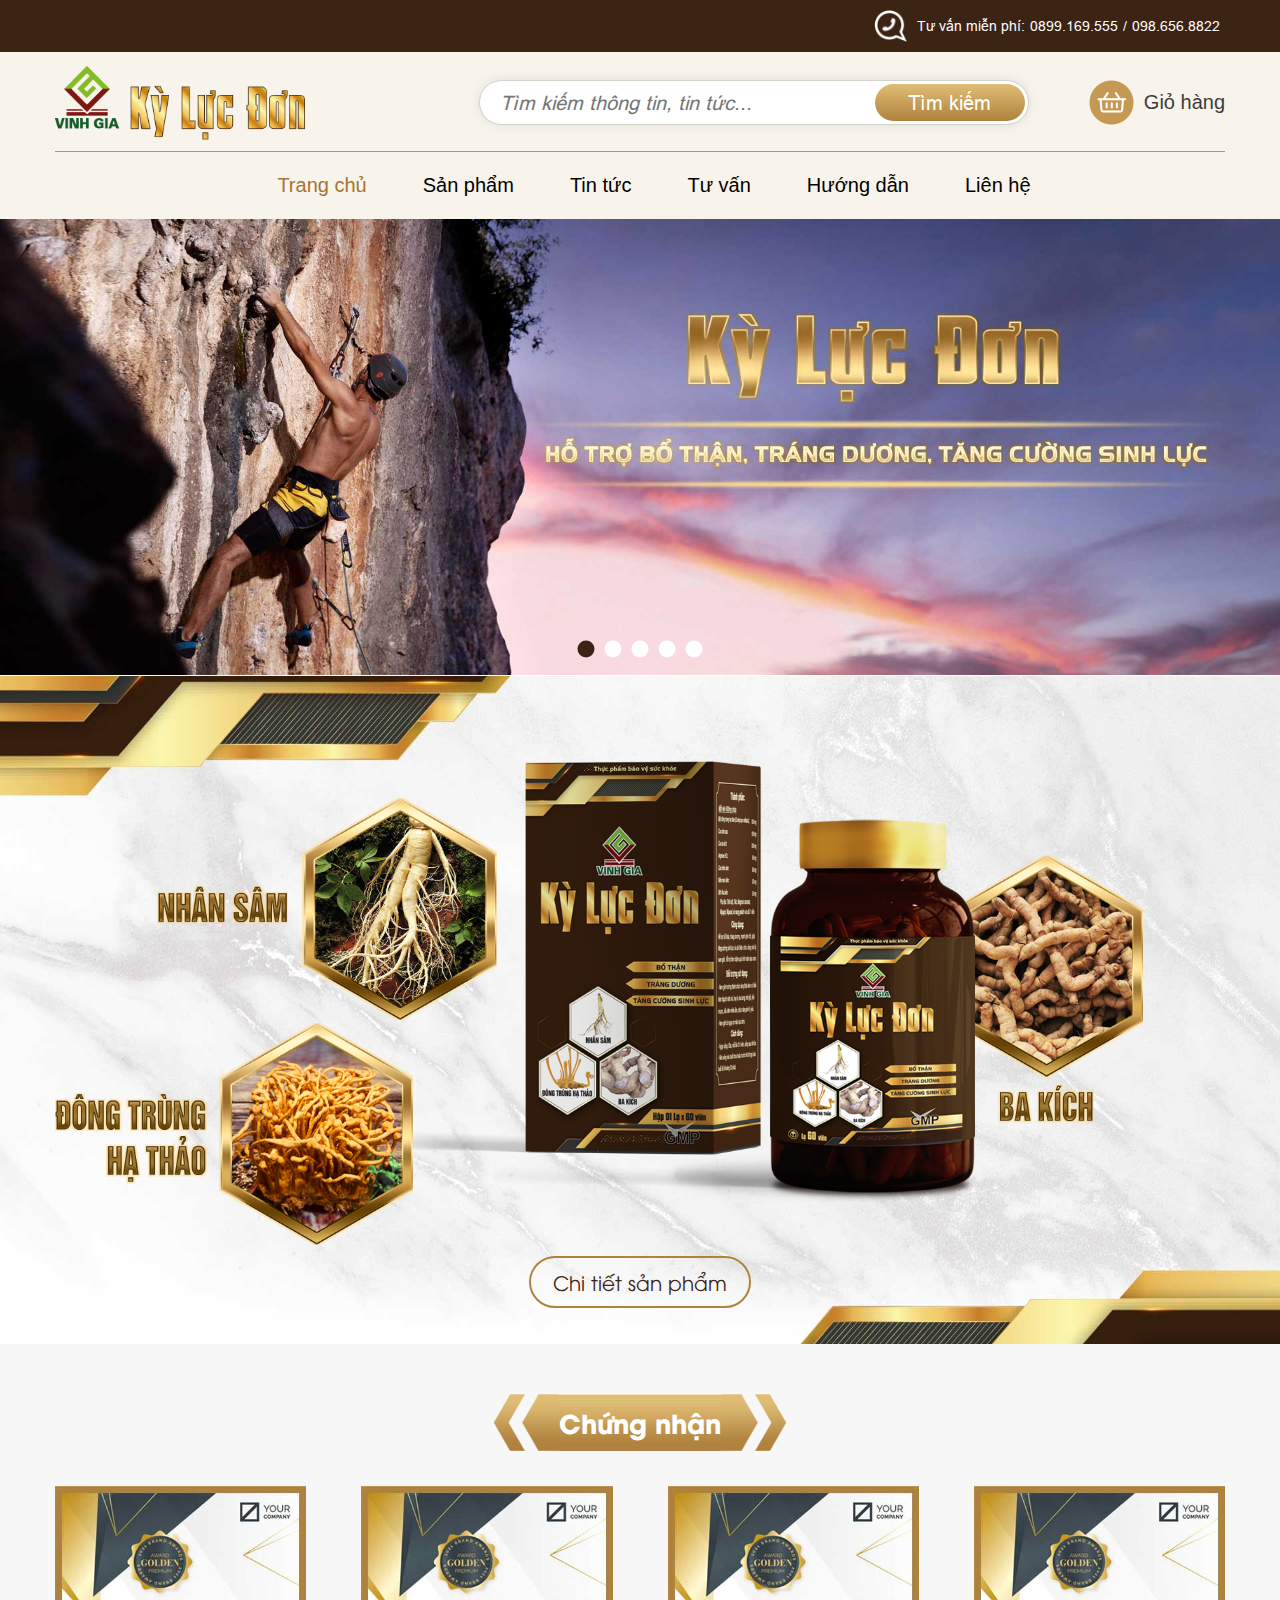
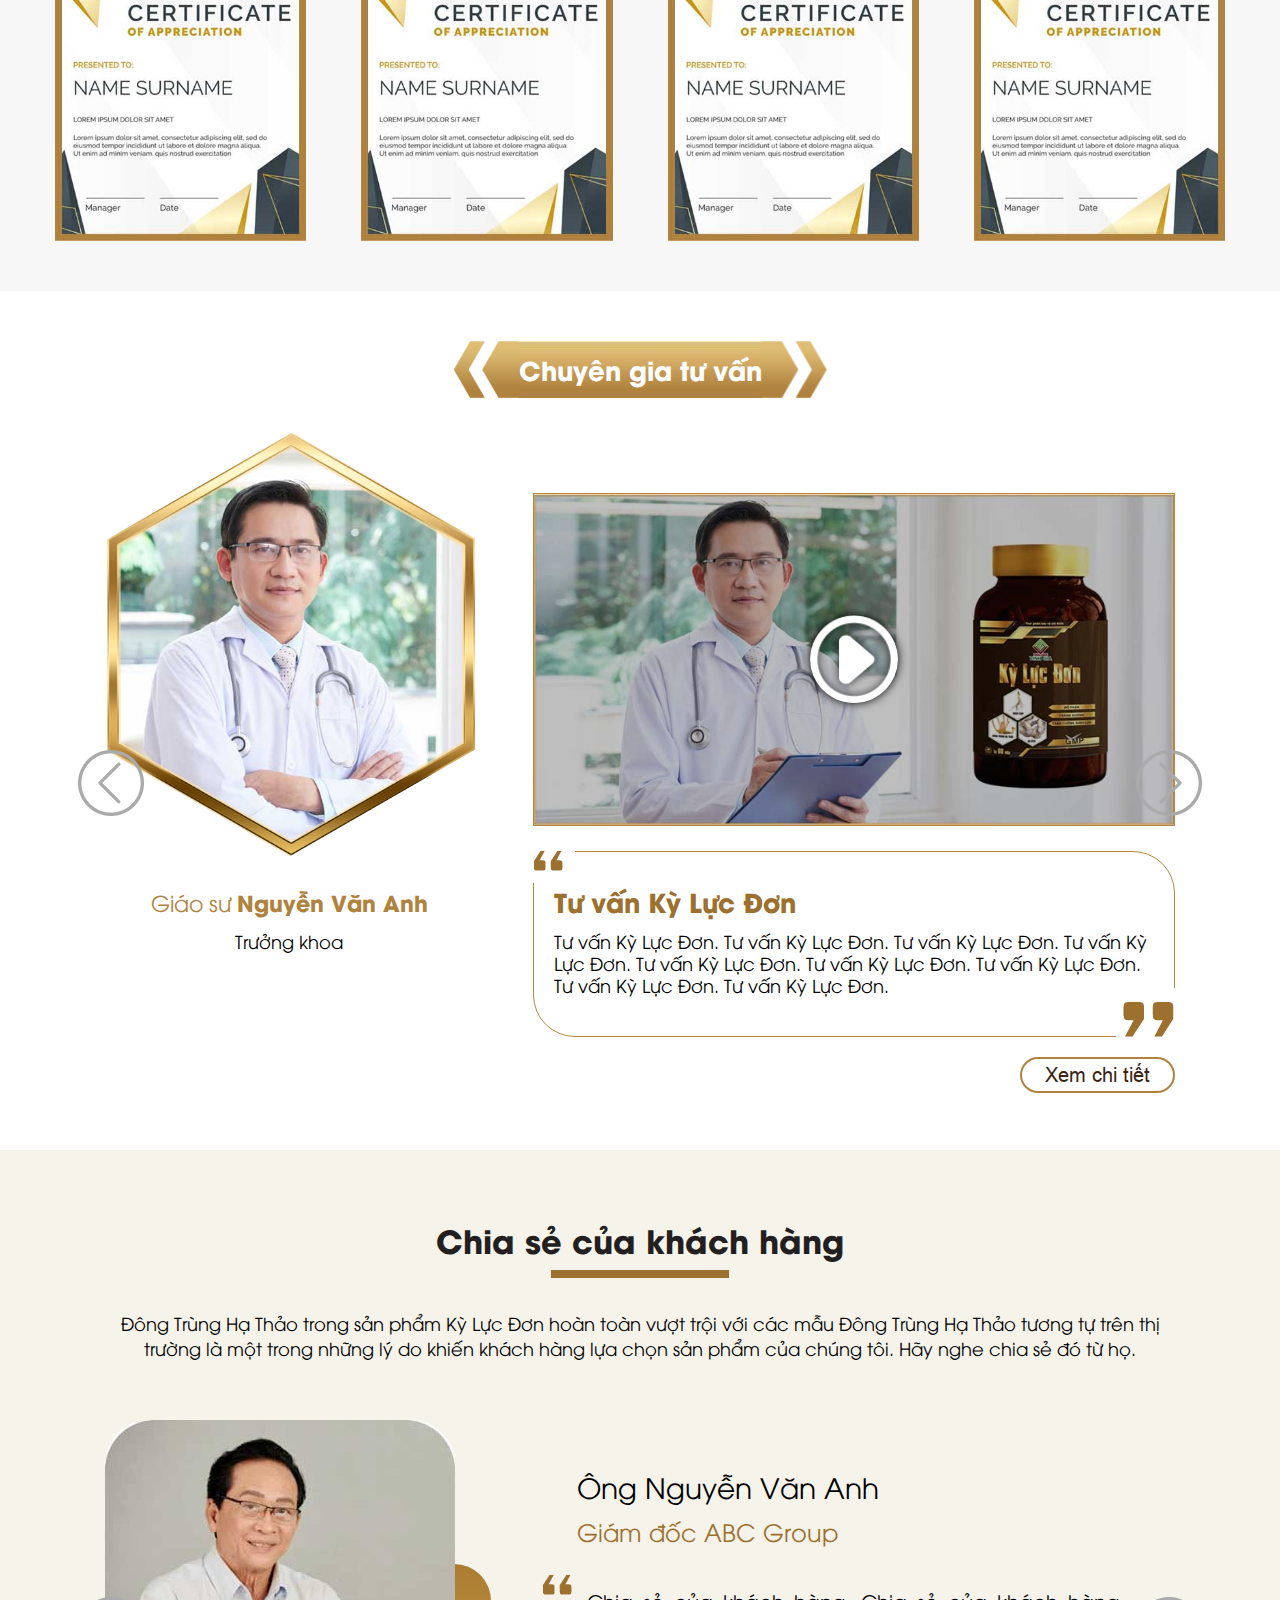
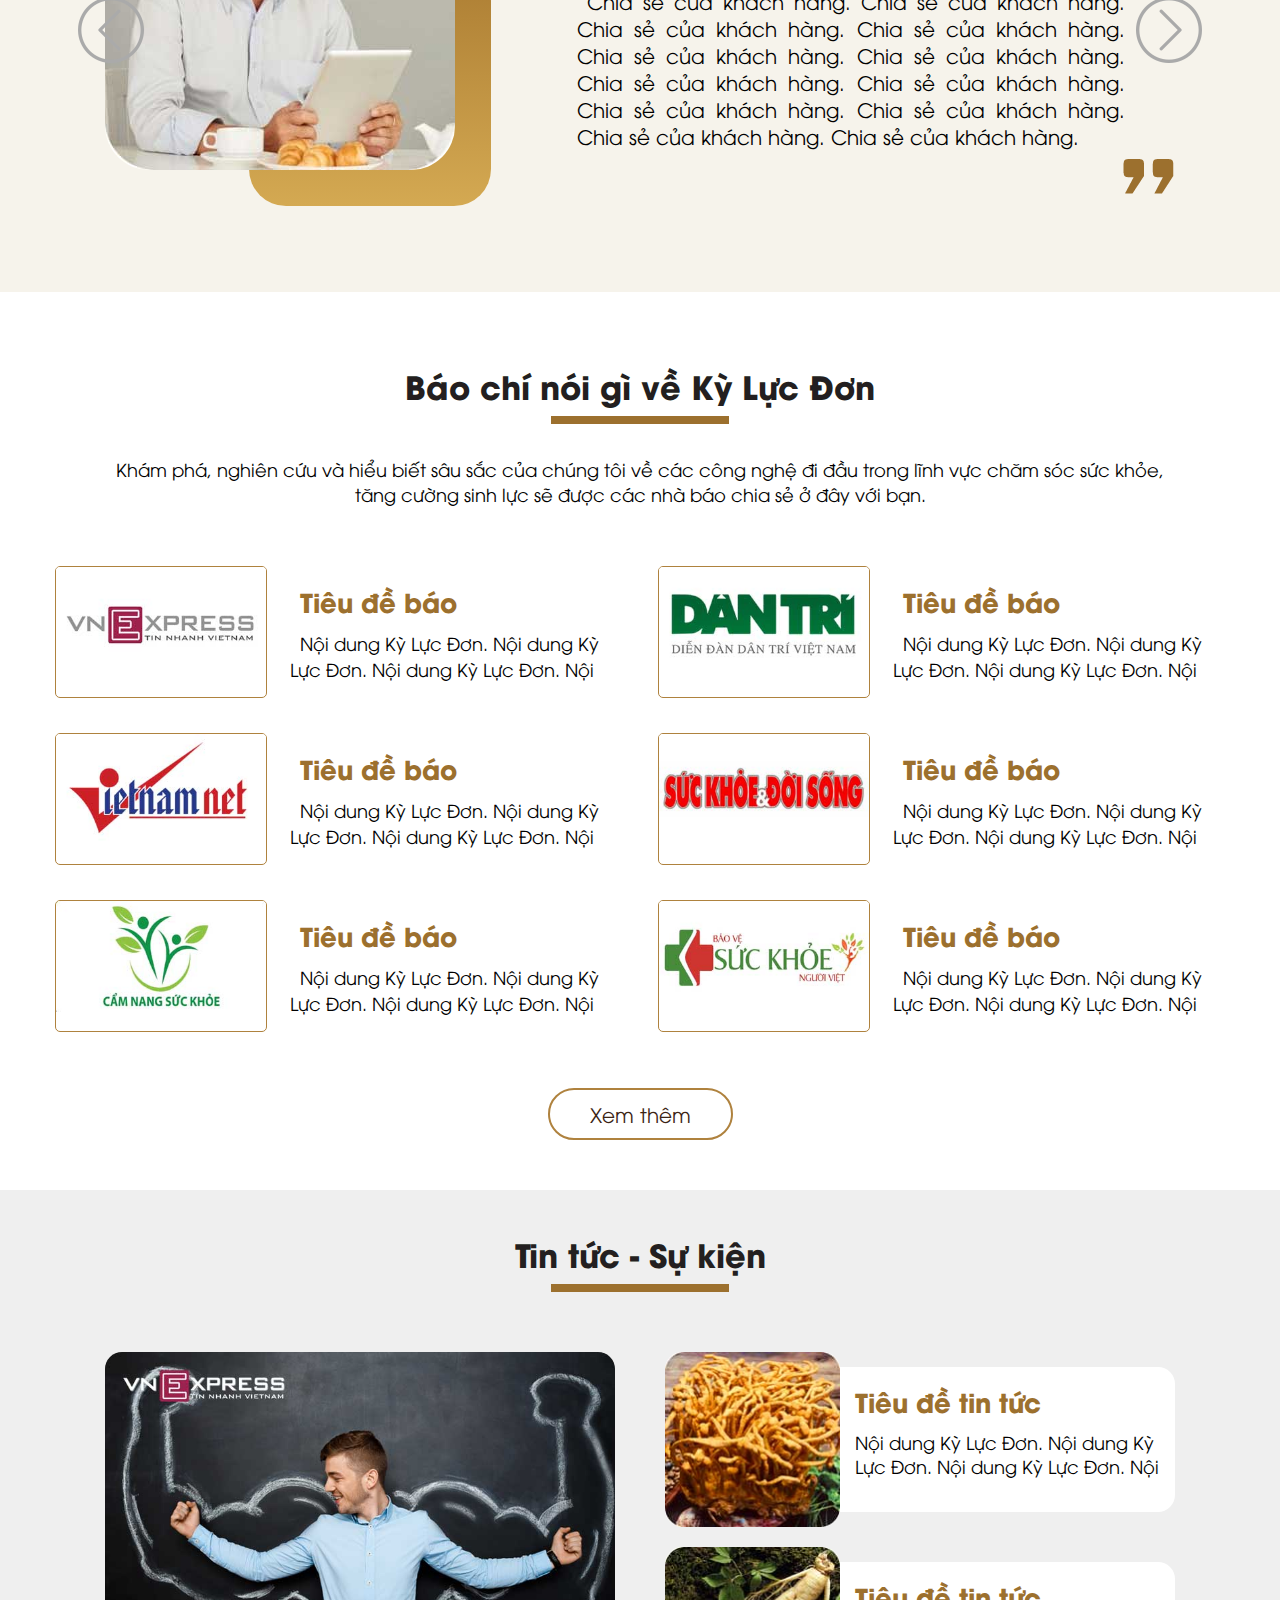
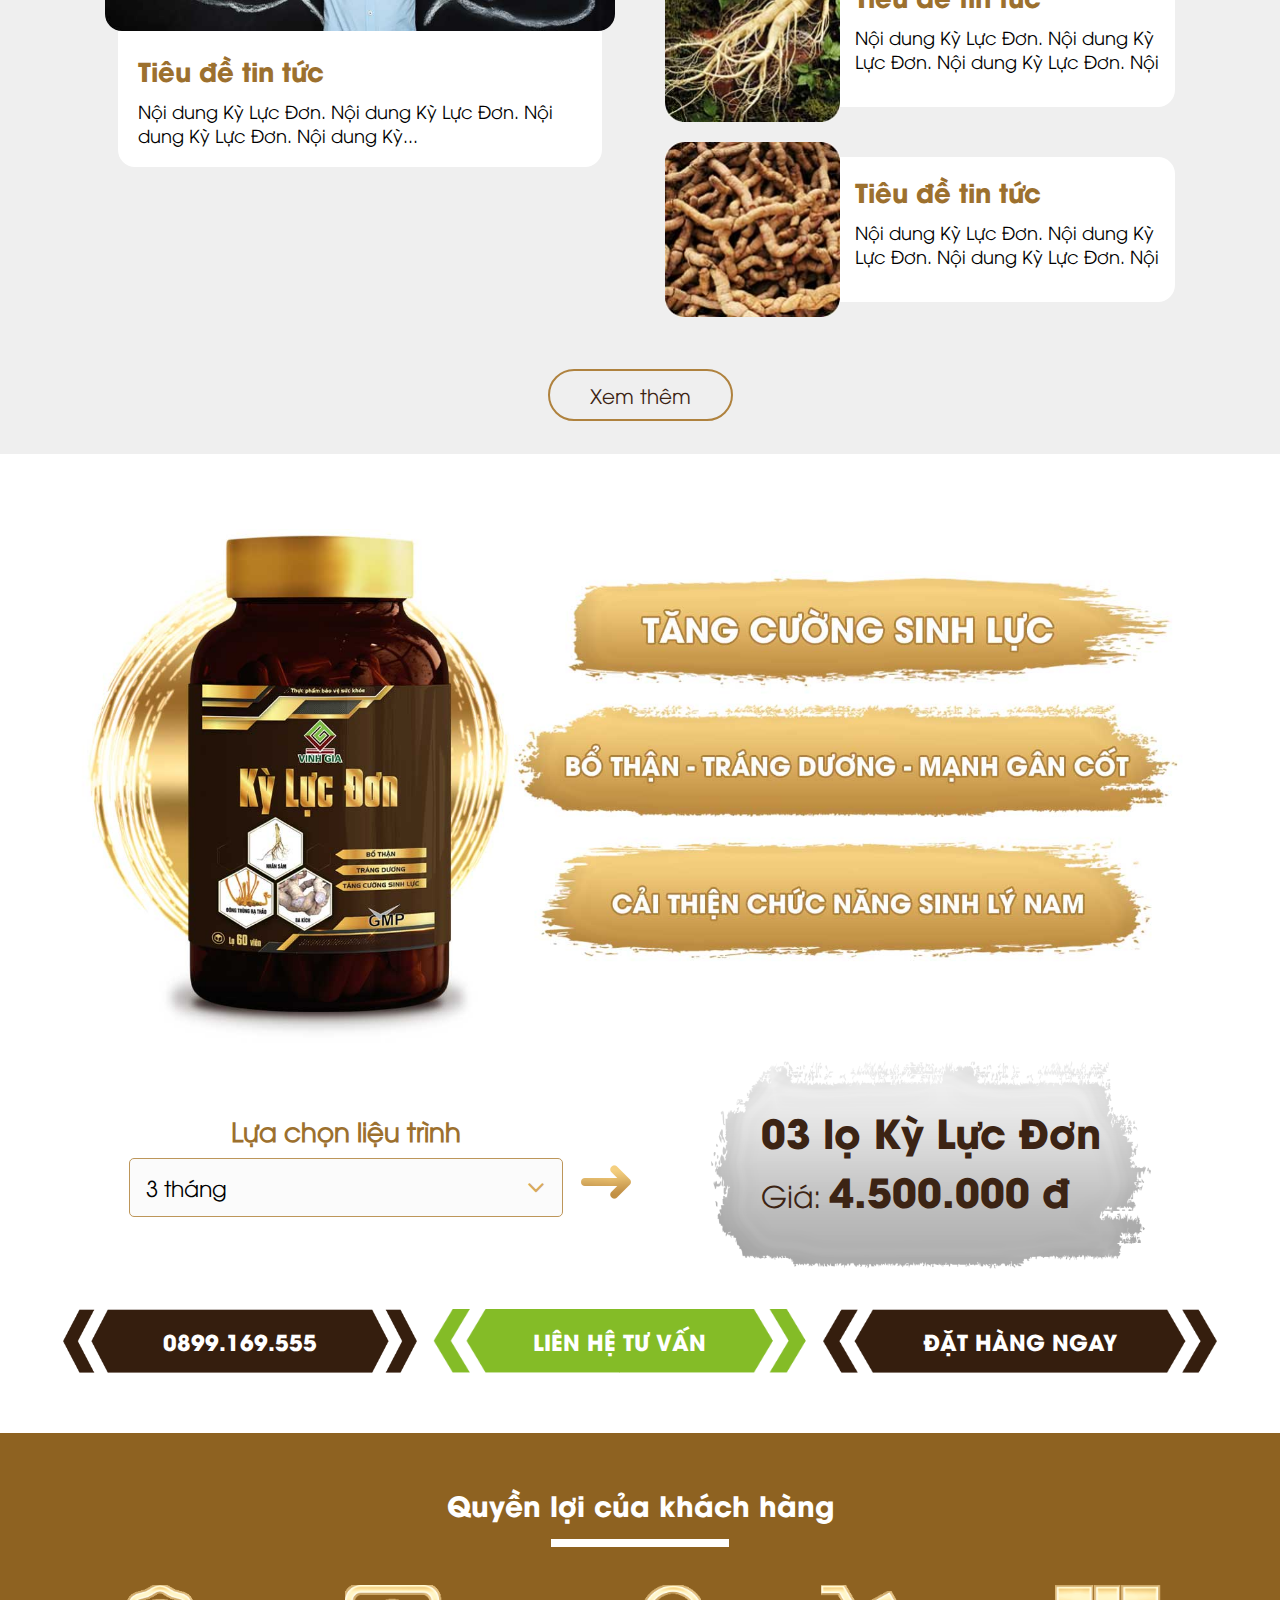
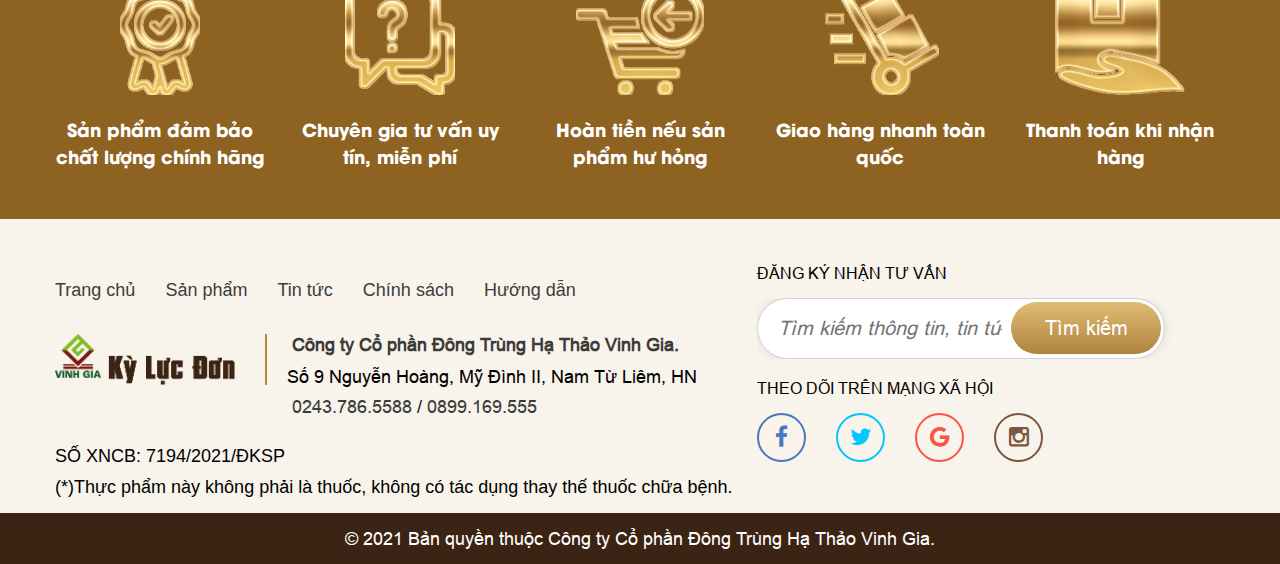
==== index.html @ 0bede0f7 "first" ====
<html lang="en">

    <head>
    
        <meta name="viewport" content="width=device-width, initial-scale=1">
        <title>Trang chủ</title>
        <meta name="description" content="Trang chủ">
        <meta name="keywords" content="Trang chủ">
        <meta property="og:title" content="Trang chủ"
            title="Trang chủ">
        <meta property="og:description" content="Trang chủ">
        <meta property="og:site_name" content="Trang chủ"
            title="Trang chủ">
        <meta property="og:url" content="">
        <meta property="fb:app_id" content="0">
        <meta property="og:type" content="article">
        <meta property="og:image" content="ogimage.jpg">
        <meta property="og:image:type" content="image/png">
        <meta property="og:image:width" content="200">
        <meta property="og:image:height" content="200">
        <link rel="shortcut icon" type="image/png" href="">
        <link rel="canonical" href="">
        <link rel="stylesheet" href="css/font-awesome.min.css">
        <link rel="stylesheet" href="css/lightslider.css">
        <link rel="stylesheet" href="css/style.css">
        <link rel="stylesheet" href="css/responsive.css">
    
    </head>
    <body class="bodad">
        <header >
            <div class="top-header">
                <div class="container">
                    <p><img src="img/icon-phone.png" alt="">  Tư vấn miễn phí: <a href="" title="">0899.169.555</a> / <a href="" title="">098.656.8822</a></p>
                </div>
            </div>
            <div class="mn-top">
                <div class="container">
                    <div class="mn-top-ct">
                        <a href="" class="logo" title="Trang chủ">
                            <img src="img/logo.png" alt="Trang chủ">
                        </a>
                        <div class="search-header ">
                            <div class="search">
                                <form action="/search" method="get">
                                    <input type="text" name="q" class="valid" required="" placeholder="Tìm kiếm thông tin, tin tức...">
                                    <button class="flex-center" type="submit">Tìm kiếm</button>
                                </form>
                            </div>
                            <div class="cart">
                                <a href="gio-hang.html" title=""><img src="img/icon-cart.png" alt=""><span> Giỏ hàng</span></a>
                            </div>
                        </div>
                        
                    </div>
                    <div class="bottom-menu">
                        <ul class="list-mn">
                            <li class="sm-li active"><a href="index.html" title="Home">Trang chủ</a></li>
                            <li class="sm-li">
                                <a href="san-pham-ct.html" title="Introduce">Sản phẩm</a>
                                <i class="fa fa-angle-down plus"></i>
                                <ul class="sub-mn">
                                    <li class="sub-li">
                                        <a href="tin-tuc.html" title="Company introduction">Tin tức</a>
                                    </li>
                                    <li class="sub-li">
                                        <a href="tu-van.html" title="Tư vấn">Tư vấn</a>
                                    </li>
                                    <li class="sub-li">
                                        <a href="" title="Hướng dẫn">Hướng dẫn</a>
                                    </li>
                                </ul>
                            </li>
                            <li class="sm-li"><a href="tin-tuc.html" title="Home">Tin tức</a></li>
                            <li class="sm-li"><a href="tu-van.html" title="Home">Tư vấn</a></li>
                            <li class="sm-li"><a href="" title="Home">Hướng dẫn</a></li>
                            <li class="sm-li"><a href="lien-he.html" title="Home">Liên hệ</a></li>
                        </ul>
                        <div class="click-mb">
                            <div class="touch-on">
                                <img src="img/ix-mwnu.png" alt="">
                            </div>
                            <div class="bg-black-x"></div>
                        </div>
                    </div>
                </div>
            </div>
        </header>
        <div class="wraper-index">
            <div class="banner">
                <div class="slider">
                    <div class="it-bn"><img src="img/banner.jpg" alt="Banner" /><img class="mobile" src="img/img-banner-mobile_01.jpg" alt="Banner" /></div>
                    <div class="it-bn"><img src="img/banner.jpg" alt="Banner" /><img class="mobile" src="img/img-banner-mobile_01.jpg" alt="Banner" /></div>
                    <div class="it-bn"><img src="img/banner.jpg" alt="Banner" /><img class="mobile" src="img/img-banner-mobile_01.jpg" alt="Banner" /></div>
                    <div class="it-bn"><img src="img/banner.jpg" alt="Banner" /><img class="mobile" src="img/img-banner-mobile_01.jpg" alt="Banner" /></div>
                    <div class="it-bn"><img src="img/banner.jpg" alt="Banner" /><img class="mobile" src="img/img-banner-mobile_01.jpg" alt="Banner" /></div>
                </div>
            </div>
            <div class="introduce">
                <div class="container">
                    <div class="box-img">
                        <div class="img-1"><a href="" title=""><img src="img/img-nhansam.png" alt=""></a></div>
                        <div class="img-1"><a href="" title=""><img src="img/img-dongtrung1.png" alt=""></a></div>
                        <div class="img-1"><a href="" title=""><img src="img/img-bakich.png" alt=""></a></div>
                        <div class="img-1 img-3d"><img src="img/img-3d.png" alt=""></div>
                    </div>
                    <div class="box-img__mobile">
                        <div class="img-1 img-3d"><img src="img/img-3d-mobile_02.png" alt=""></div>
                        <div class="img-1"><a href="" title=""><img src="img/img-nhansam-mobile.png" alt=""></a></div>
                        <div class="img-1"><a href="" title=""><img src="img/img-dongtrung-mobile.png" alt=""></a></div>
                        <div class="img-1"><a href="" title=""><img src="img/img-bakich-mobile.png" alt=""></a></div>
                    </div>
                    <div class="btn-viewdetail">
                        <a href="" title="Chi tiết sản phẩm">Chi tiết sản phẩm</a>
                    </div>
                </div>
            </div>
            <div class="certification">
                <div class="container">
                    <div class="box-slider">
                        <div class="title-h2"><h2><a href="" title="">Chứng nhận</a></h2></div>
                        <div class="slider-certification">
                            <div class="slider">
                                <div class="item"><img src="img/img-certification.jpg" alt="1"></div>
                                <div class="item"><img src="img/img-certification.jpg" alt="2"></div>
                                <div class="item"><img src="img/img-certification.jpg" alt="3"></div>
                                <div class="item"><img src="img/img-certification.jpg" alt="4"></div>
                            </div>
                            <div class="popup-certification">
                                <div class="img"><div class="close"><i class="fa fa-close"></i></div><img src="" alt=""></div>
                            </div>
                        </div>
                    </div>
                </div>
            </div>
            <div class="experts ">
                <div class="container">
                    <div class="controls-wrapper">
                        <div class="title-h2"><h2><a href="" title="">Chuyên gia tư vấn</a></h2></div>
                        <div class="slider-experts controls-slider">
                            <div class="slider">
                                <div class="item">
                                    <div class="info-experts">
                                        <div class="img hex">
                                            <a href="#item2">
                                                <div class="hexagon">
                                                  <img src="img/img-chuyengia1.jpg" alt="">
                                                  <div class="overlay"></div>
                                                </div>
                                              </a>
                                        </div>
                                        <div class="text">
                                            <a href="" title="">Giáo sư <span>Nguyễn Văn Anh</span></a>
                                            <small>Trưởng khoa</small>
                                        </div>
                                    </div>
                                    <div class="box-video">
                                        <div class="video-wraper">
                                            <div class="img">
                                                <img src="img/bg-video.jpg" alt="">
                                                <div class="play-video">
                                                    <img src="img/icon-play.png" alt="">
                                                </div>
                                            </div>
                                            <div class="iframe-video">x8R2SJZd_60</div>
                                            <div class="comment cmt-icon">
                                               <h3>Tư vấn Kỳ Lực Đơn</h3> 
                                               <p>Tư vấn Kỳ Lực Đơn. Tư vấn Kỳ Lực Đơn. Tư vấn Kỳ Lực Đơn. Tư vấn Kỳ Lực Đơn. Tư vấn Kỳ Lực Đơn. Tư vấn Kỳ Lực Đơn. Tư vấn Kỳ Lực Đơn. Tư vấn Kỳ Lực Đơn. Tư vấn Kỳ Lực Đơn.</p>
                                            </div>
                                        </div>
                                        <div class="btn-viewdetail btn-viewdetail__2">
                                            <a href="" title="Xem chi tiết">Xem chi tiết</a>
                                        </div>
                                    </div>
                                </div>
                                <div class="item">
                                    <div class="info-experts">
                                        <div class="img hex">
                                            <a href="#item2">
                                                <div class="hexagon">
                                                  <img src="img/img-chuyengia1.jpg" alt="">
                                                  <div class="overlay"></div>
                                                </div>
                                              </a>
                                        </div>
                                        <div class="text">
                                            <a href="" title="">Giáo sư <span>Nguyễn Văn Anh</span></a>
                                            <small>Trưởng khoa</small>
                                        </div>
                                    </div>
                                    <div class="box-video">
                                        <div class="video-wraper">
                                            <div class="img">
                                                <img src="img/bg-video.jpg" alt="">
                                                <div class="play-video">
                                                    <img src="img/icon-play.png" alt="">
                                                </div>
                                            </div>
                                            <div class="iframe-video">x8R2SJZd_60</div>
                                            <div class="comment cmt-icon">
                                               <h3>Tư vấn Kỳ Lực Đơn</h3> 
                                               <p>Tư vấn Kỳ Lực Đơn. Tư vấn Kỳ Lực Đơn. Tư vấn Kỳ Lực Đơn. Tư vấn Kỳ Lực Đơn. Tư vấn Kỳ Lực Đơn. Tư vấn Kỳ Lực Đơn. Tư vấn Kỳ Lực Đơn. Tư vấn Kỳ Lực Đơn. Tư vấn Kỳ Lực Đơn.</p>
                                            </div>
                                        </div>
                                        <div class="btn-viewdetail btn-viewdetail__2">
                                            <a href="" title="Xem chi tiết">Xem chi tiết</a>
                                        </div>
                                    </div>
                                </div>
                            </div>
                            <div class="popup-video" >
                                <div class="video" >
                                    <div class="iframe"></div>
                                    <div class="button close" id="pause-button"><i class="fa fa-close"></i></div>
                                </div>
                            </div>
                        </div>
                    </div>
                </div>
            </div>
            <div class="customer-share ">
                <div class="container">
                    <div class="controls-wrapper">
                        <div class="title3-h2">
                            <h2><a href="" title="">Chia sẻ của khách hàng</a></h2>
                            <p>Đông Trùng Hạ Thảo trong sản phẩm Kỳ Lực Đơn hoàn toàn vượt trội với các mẫu Đông Trùng Hạ Thảo tương tự trên thị trường là một trong những lý do khiến khách hàng lựa chọn sản phẩm của chúng tôi. Hãy nghe chia sẻ đó từ họ.</p>
                        </div>
                        <div class="slider-customers controls-slider">
                            <div class="slider">
                                <div class="item">
                                    <div class="img"><a href="" title=""><img src="img/img-kh-1.jpg" alt=""></a></div>
                                    <div class="desc">
                                        <h3>Ông Nguyễn Văn Anh</h3>
                                        <span>Giám đốc ABC Group</span>
                                        <div class="box-comment cmt-icon">
                                            <p>Chia sẻ của khách hàng. Chia sẻ của khách hàng. Chia sẻ của khách hàng. Chia sẻ của khách hàng. Chia sẻ của khách hàng. Chia sẻ của khách hàng. Chia sẻ của khách hàng. Chia sẻ của khách hàng. Chia sẻ của khách hàng. Chia sẻ của khách hàng. Chia sẻ của khách hàng. Chia sẻ của khách hàng.</p>
                                        </div>
                                    </div>
                                </div>
                                <div class="item">
                                    <div class="img"><a href="" title=""><img src="img/img-kh-1.jpg" alt=""></a></div>
                                    <div class="desc">
                                        <h3>Ông Nguyễn Văn Anh</h3>
                                        <span>Giám đốc ABC Group</span>
                                        <div class="box-comment cmt-icon">
                                            <p>Chia sẻ của khách hàng. Chia sẻ của khách hàng. Chia sẻ của khách hàng. Chia sẻ của khách hàng. Chia sẻ của khách hàng. Chia sẻ của khách hàng. Chia sẻ của khách hàng. Chia sẻ của khách hàng. Chia sẻ của khách hàng. Chia sẻ của khách hàng. Chia sẻ của khách hàng. Chia sẻ của khách hàng.</p>
                                        </div>
                                    </div>
                                </div>
                            </div>
                        </div>
                    </div>
                </div>
            </div>
            <div class="newspapers">
                <div class="container">
                    <div class="title3-h2 controls-wrapper">
                        <h2><a href="" title="">Báo chí nói gì về Kỳ Lực Đơn</a></h2>
                        <p>Khám phá, nghiên cứu và hiểu biết sâu sắc của chúng tôi về các công nghệ đi đầu trong lĩnh vực chăm sóc sức khỏe, tăng cường sinh lực sẽ được các nhà báo chia sẻ ở đây với bạn.</p>
                    </div>
                    <div class="list-newspapers">
                        <div class="item">
                            <div class="img"><a href="" title=""><img src="img/img-tt1.jpg" alt=""></a></div>
                            <div class="text"><h3><a href="" title="">Tiêu đề báo</a></h3><p>Nội dung Kỳ Lực Đơn. Nội dung Kỳ Lực Đơn. Nội dung Kỳ Lực Đơn. Nội dung Kỳ...</p></div>
                        </div>
                        <div class="item">
                            <div class="img"><a href="" title=""><img src="img/img-tt2.jpg" alt=""></a></div>
                            <div class="text"><h3><a href="" title="">Tiêu đề báo</a></h3><p>Nội dung Kỳ Lực Đơn. Nội dung Kỳ Lực Đơn. Nội dung Kỳ Lực Đơn. Nội dung Kỳ...</p></div>
                        </div>
                        <div class="item">
                            <div class="img"><a href="" title=""><img src="img/img-tt3.jpg" alt=""></a></div>
                            <div class="text"><h3><a href="" title="">Tiêu đề báo</a></h3><p>Nội dung Kỳ Lực Đơn. Nội dung Kỳ Lực Đơn. Nội dung Kỳ Lực Đơn. Nội dung Kỳ...</p></div>
                        </div>
                        <div class="item">
                            <div class="img"><a href="" title=""><img src="img/img-tt4.jpg" alt=""></a></div>
                            <div class="text"><h3><a href="" title="">Tiêu đề báo</a></h3><p>Nội dung Kỳ Lực Đơn. Nội dung Kỳ Lực Đơn. Nội dung Kỳ Lực Đơn. Nội dung Kỳ...</p></div>
                        </div>
                        <div class="item">
                            <div class="img"><a href="" title=""><img src="img/img-tt5.jpg" alt=""></a></div>
                            <div class="text"><h3><a href="" title="">Tiêu đề báo</a></h3><p>Nội dung Kỳ Lực Đơn. Nội dung Kỳ Lực Đơn. Nội dung Kỳ Lực Đơn. Nội dung Kỳ...</p></div>
                        </div>
                        <div class="item">
                            <div class="img"><a href="" title=""><img src="img/img-tt6.jpg" alt=""></a></div>
                            <div class="text"><h3><a href="" title="">Tiêu đề báo</a></h3><p>Nội dung Kỳ Lực Đơn. Nội dung Kỳ Lực Đơn. Nội dung Kỳ Lực Đơn. Nội dung Kỳ...</p></div>
                        </div>
                    </div>
                    <div class="btn-viewdetail mar-auto">
                        <a href="" title="Xem thêm">Xem thêm</a>
                    </div>
                </div>
            </div>
            <div class="news-index">
                <div class="container">
                    <div class="title3-h2">
                        <h2><a href="" title="">Tin tức - Sự kiện</a></h2>
                    </div>
                    <div class="news-index__list controls-wrapper">
                        <div class="item">
                            <div class="img"><a href="" title=""><img src="img/img-tt-1.jpg" alt=""></a></div>
                            <div class="text"><h3><a href="" title="">Tiêu đề tin tức</a></h3><p>Nội dung Kỳ Lực Đơn. Nội dung Kỳ Lực Đơn. Nội dung Kỳ Lực Đơn. Nội dung Kỳ...</p></div>
                        </div>
                        <div class="item">
                            <div class="img"><a href="" title=""><img src="img/img-tt-2.jpg" alt=""></a></div>
                            <div class="text"><h3><a href="" title="">Tiêu đề tin tức</a></h3><p>Nội dung Kỳ Lực Đơn. Nội dung Kỳ Lực Đơn. Nội dung Kỳ Lực Đơn. Nội dung Kỳ...</p></div>
                        </div>
                        <div class="item">
                            <div class="img"><a href="" title=""><img src="img/img-tt-3.jpg" alt=""></a></div>
                            <div class="text"><h3><a href="" title="">Tiêu đề tin tức</a></h3><p>Nội dung Kỳ Lực Đơn. Nội dung Kỳ Lực Đơn. Nội dung Kỳ Lực Đơn. Nội dung Kỳ...</p></div>
                        </div>
                        <div class="item">
                            <div class="img"><a href="" title=""><img src="img/img-tt-4.jpg" alt=""></a></div>
                            <div class="text"><h3><a href="" title="">Tiêu đề tin tức</a></h3><p>Nội dung Kỳ Lực Đơn. Nội dung Kỳ Lực Đơn. Nội dung Kỳ Lực Đơn. Nội dung Kỳ...</p></div>
                        </div>
                    </div>
                    <div class="btn-viewdetail mar-auto">
                        <a href="" title="Xem thêm">Xem thêm</a>
                    </div>
                </div>
            </div>
            <div class="contact-index">
                <div class="img-sp"><img src="img/bg-sp-1.jpg" alt=""></div>
                <div class="img-sp-mb"><img src="../html/img/img-thuoc-mb.jpg" alt=""></div>
                <div class="container">
                    <div class="box-cantact">
                        <div class="price-show">
                            <div class="left-price">
                                <p>Lựa chọn liệu trình</span>
                                <div class="select">
                                    <span class="value-show" value="3 tháng">3 tháng</span>
                                    <div class="box-select">
                                        <span data-val="4 tháng" data-sl="03 lọ kỳ lực đơn" data-price="4.000.000" >4 tháng</span>
                                        <span data-val="5 tháng" data-sl="06 lọ kỳ lực đơn" data-price="5.000.000" >5 tháng</span>
                                        <span data-val="7 tháng" data-sl="08 lọ kỳ lực đơn" data-price="6.000.000" >7 tháng</span>
                                    </div>
                                </div>
                            </div>
                            <div class="right-price">
                                <span>03 lọ Kỳ Lực Đơn</span>
                                <p>Giá: <span>4.500.000 đ</span></p>
                            </div>
                        </div>
                        <div class="btn-contact">
                            <p><a href="" title="0899.169.555">0899.169.555</a></p>
                            <p><a href="" title="" class="show-contact">Liên hệ tư vấn</a></p>
                            <p><a href="" title="" class="show-contact">Đặt hàng ngay</a></p>
                        </div>
                        <div class="popup-contact">
                            <div class="box-contact">
                                <div class="form_contact">
                                    <span>Thông tin</span>
                                    <form id="contactFrm" novalidate="novalidate">
                                       <div class="inp-half"><input name="FullName" placeholder="Họ và tên"></div>
                                       <div class="inp-half"><input name="FullName" placeholder="Tiêu đề"></div>
                                       <div class="inp-half"><input name="Address" placeholder="Địa chỉ"></div>
                                       <div class="inp-half"><input name="Email" placeholder="Email"></div>
                                       <div class="inp-half"><input name="Mobile" placeholder="Điện thoại"></div>
                                       <div class="text-full"><textarea name="Content" rows="4" placeholder="Nội dung"></textarea></div>
                                       <button id="btnContact" type="button">Gửi thư</button>
                                    </form>
                                 </div>
                                 <div class="close"><i class="fa fa-close"></i></div>
                            </div>
                        </div>
                    </div>
                </div>
            </div>
        </div>
        <footer > 
            <div class="top-footer">
                <div class="container">
                    <div class="title2-h2">
                        <h2>Quyền lợi của khách hàng</h2>
                    </div>
                    <div class="lst-interest">
                        <div class="item">
                            <div class="img"><img src="img/img-quyenloi1.png" alt=""></div>
                            <p>Sản phẩm đảm bảo chất lượng chính hãng</p>
                        </div>
                        <div class="item">
                            <div class="img"><img src="img/img-quyenloi2.png" alt=""></div>
                            <p>Chuyên gia tư vấn uy tín, miễn phí</p>
                        </div>
                        <div class="item">
                            <div class="img"><img src="img/img-quyenloi3.png" alt=""></div>
                            <p>Hoàn tiền nếu sản phẩm hư hỏng</p>
                        </div>
                        <div class="item">
                            <div class="img"><img src="img/img-quyenloi4.png" alt=""></div>
                            <p>Giao hàng nhanh toàn quốc</p>
                        </div>
                        <div class="item">
                            <div class="img"><img src="img/img-quyenloi5.png" alt=""></div>
                            <p>Thanh toán khi nhận hàng</p>
                        </div>
                    </div>
                </div>
            </div>
            <div class="footer">
                <div class="container">
                    <div class="box-footer">
                        <div class="footer--left">
                            <ul class="menu-footer">
                                <li class="active"><a href="" title="">Trang chủ</a></li>
                                <li><a href="" title="">Sản phẩm</a></li>
                                <li><a href="" title="">Tin tức</a></li>
                                <li><a href="" title="">Chính sách</a></li>
                                <li><a href="" title="">Hướng dẫn</a></li>
                                <li></li>
                            </ul>
                            <div class="footer--info">
                                <div class="logo-footer">
                                    <a href="" title=""><img src="img/logo-ft.png" alt=""></a>
                                </div>
                                <div class="text">
                                    <h3><a href="" title="">Công ty Cổ phần Đông Trùng Hạ Thảo Vinh Gia.</a></h3>
                                    <p>Số 9 Nguyễn Hoàng, Mỹ Đình II, Nam Từ Liêm, HN</p>
                                    <p><a href="" title="">0243.786.5588</a>/<a href="" title="">0899.169.555</a></p>
                                </div>
                            </div>
                            <p>Số XNCB: 7194/2021/ĐKSP</p>
                                <small>(*)Thực phẩm này không phải là thuốc, không có tác dụng thay thế thuốc chữa bệnh.</small>
                        </div>
                        <div class="footer--right">
                            <p>ĐĂNG KÝ NHẬN TƯ VẤN</p>
                            <div class="search-header  search-footer">
                                <div class="search">
                                    <form action="/search" method="get">
                                        <input type="text" name="q" class="valid" required="" placeholder="Tìm kiếm thông tin, tin tức...">
                                        <button class="flex-center" type="submit">Tìm kiếm</button>
                                    </form>
                                </div>
                            </div>
                            <div class="social-netwwork">
                                <p>THEO DÕI TRÊN MẠNG XÃ HỘI</p>
                                <div class="lst-social">
                                    <a href="" title=""><i class="fa fa-facebook"></i></a>
                                    <a href="" title=""><i class="fa fa-twitter"></i></a>
                                    <a href="" title=""><i class="fa fa-google"></i></a>
                                    <a href="" title=""><i class="fa fa-instagram"></i></a>
                                </div>
                            </div>
                        </div>
                    </div>
                </div>
            </div>
            <div class="copyright">
                <p>© 2021 <span>Bản quyền thuộc</span> Công ty Cổ phần Đông Trùng Hạ Thảo Vinh Gia.</p>
            </div>
        </footer>
        <script src="js/jquery.min.js"></script>
        <script src="js/lightslider.min.js"></script>
        <script src="js/custom.js"></script>
    </body>
    
    </html>
---- css/lightslider.css ----
/*! lightslider - v1.1.3 - 2015-04-14
* https://github.com/sachinchoolur/lightslider
* Copyright (c) 2015 Sachin N; Licensed MIT */
/** /!!! core css Should not edit !!!/**/ 

.lSSlideOuter {
    overflow: hidden;
    -webkit-touch-callout: none;
    -webkit-user-select: none;
    -khtml-user-select: none;
    -moz-user-select: none;
    -ms-user-select: none;
    user-select: none
}
.lightSlider:before, .lightSlider:after {
    content: " ";
    display: table;
}
.lightSlider {
    overflow: hidden;
    margin: 0;
}
.lSSlideWrapper {
    max-width: 100%;
    overflow: hidden;
    position: relative;
}
.lSSlideWrapper > .lightSlider:after {
    clear: both;
}
.lSSlideWrapper .lSSlide {
    -webkit-transform: translate(0px, 0px);
    -ms-transform: translate(0px, 0px);
    transform: translate(0px, 0px);
    -webkit-transition: all 1s;
    -webkit-transition-property: -webkit-transform,height;
    -moz-transition-property: -moz-transform,height;
    transition-property: transform,height;
    -webkit-transition-duration: inherit !important;
    transition-duration: inherit !important;
    -webkit-transition-timing-function: inherit !important;
    transition-timing-function: inherit !important;
}
.lSSlideWrapper .lSFade {
    position: relative;
}
.lSSlideWrapper .lSFade > * {
    position: absolute !important;
    top: 0;
    left: 0;
    z-index: 9;
    margin-right: 0;
    width: 100%;
}
.lSSlideWrapper.usingCss .lSFade > * {
    opacity: 0;
    -webkit-transition-delay: 0s;
    transition-delay: 0s;
    -webkit-transition-duration: inherit !important;
    transition-duration: inherit !important;
    -webkit-transition-property: opacity;
    transition-property: opacity;
    -webkit-transition-timing-function: inherit !important;
    transition-timing-function: inherit !important;
}
.lSSlideWrapper .lSFade > *.active {
    z-index: 10;
}
.lSSlideWrapper.usingCss .lSFade > *.active {
    opacity: 1;
}
/** /!!! End of core css Should not edit !!!/**/

/* Pager */
.lSSlideOuter .lSPager.lSpg {
    margin: 10px 0 0;
    padding: 0;
    text-align: center;
}
.lSSlideOuter .lSPager.lSpg > li {
    cursor: pointer;
    display: inline-block;
    padding: 0 5px;
}
.lSSlideOuter .lSPager.lSpg > li a {
    background-color: #222222;
    border-radius: 30px;
    display: inline-block;
    height: 8px;
    overflow: hidden;
    text-indent: -999em;
    width: 8px;
    position: relative;
    z-index: 99;
    -webkit-transition: all 0.5s linear 0s;
    transition: all 0.5s linear 0s;
}
.lSSlideOuter .lSPager.lSpg > li:hover a, .lSSlideOuter .lSPager.lSpg > li.active a {
    background-color: #428bca;
}
.lSSlideOuter .media {
    opacity: 0.8;
}
.lSSlideOuter .media.active {
    opacity: 1;
}
/* End of pager */

/** Gallery */
.lSSlideOuter .lSPager.lSGallery {
    list-style: none outside none;
    padding-left: 0;
    margin: 0;
    overflow: hidden;
    transform: translate3d(0px, 0px, 0px);
    -moz-transform: translate3d(0px, 0px, 0px);
    -ms-transform: translate3d(0px, 0px, 0px);
    -webkit-transform: translate3d(0px, 0px, 0px);
    -o-transform: translate3d(0px, 0px, 0px);
    -webkit-transition-property: -webkit-transform;
    -moz-transition-property: -moz-transform;
    -webkit-touch-callout: none;
    -webkit-user-select: none;
    -khtml-user-select: none;
    -moz-user-select: none;
    -ms-user-select: none;
    user-select: none;
}
.lSSlideOuter .lSPager.lSGallery li {
    overflow: hidden;
    -webkit-transition: border-radius 0.12s linear 0s 0.35s linear 0s;
    transition: border-radius 0.12s linear 0s 0.35s linear 0s;
}
.lSSlideOuter .lSPager.lSGallery li.active, .lSSlideOuter .lSPager.lSGallery li:hover {
    border-radius: 5px;
}
.lSSlideOuter .lSPager.lSGallery img {
    display: block;
    height: auto;
    max-width: 100%;
}
.lSSlideOuter .lSPager.lSGallery:before, .lSSlideOuter .lSPager.lSGallery:after {
    content: " ";
    display: table;
}
.lSSlideOuter .lSPager.lSGallery:after {
    clear: both;
}
/* End of Gallery*/

/* slider actions */
.lSAction > a {
    width: 32px;
    display: block;
    top: 50%;
    height: 32px;
    background-image: url('../img/controls.png');
    cursor: pointer;
    position: absolute;
    z-index: 99;
    margin-top: -16px;
    opacity: 0.5;
    -webkit-transition: opacity 0.35s linear 0s;
    transition: opacity 0.35s linear 0s;
}
.lSAction > a:hover {
    opacity: 1;
}
.lSAction > .lSPrev {
    background-position: 0 0;
    left: 10px;
}
.lSAction > .lSNext {
    background-position: -32px 0;
    right: 10px;
}
.lSAction > a.disabled {
    pointer-events: none;
}
.cS-hidden {
    height: 1px;
    opacity: 0;
    filter: alpha(opacity=0);
    overflow: hidden;
}


/* vertical */
.lSSlideOuter.vertical {
    position: relative;
}
.lSSlideOuter.vertical.noPager {
    padding-right: 0px !important;
}
.lSSlideOuter.vertical .lSGallery {
    position: absolute !important;
    right: 0;
    top: 0;
}
.lSSlideOuter.vertical .lightSlider > * {
    width: 100% !important;
    max-width: none !important;
}

/* vertical controlls */
.lSSlideOuter.vertical .lSAction > a {
    left: 50%;
    margin-left: -14px;
    margin-top: 0;
}
.lSSlideOuter.vertical .lSAction > .lSNext {
    background-position: 31px -31px;
    bottom: 10px;
    top: auto;
}
.lSSlideOuter.vertical .lSAction > .lSPrev {
    background-position: 0 -31px;
    bottom: auto;
    top: 10px;
}
/* vertical */


/* Rtl */
.lSSlideOuter.lSrtl {
    direction: rtl;
}
.lSSlideOuter .lightSlider, .lSSlideOuter .lSPager {
    padding-left: 0;
    list-style: none outside none;
}
.lSSlideOuter.lSrtl .lightSlider, .lSSlideOuter.lSrtl .lSPager {
    padding-right: 0;
}
.lSSlideOuter .lightSlider > *,  .lSSlideOuter .lSGallery li {
    float: left;
}
.lSSlideOuter.lSrtl .lightSlider > *,  .lSSlideOuter.lSrtl .lSGallery li {
    float: right !important;
}
/* Rtl */

@-webkit-keyframes rightEnd {
    0% {
        left: 0;
    }

    50% {
        left: -15px;
    }

    100% {
        left: 0;
    }
}
@keyframes rightEnd {
    0% {
        left: 0;
    }

    50% {
        left: -15px;
    }

    100% {
        left: 0;
    }
}
@-webkit-keyframes topEnd {
    0% {
        top: 0;
    }

    50% {
        top: -15px;
    }

    100% {
        top: 0;
    }
}
@keyframes topEnd {
    0% {
        top: 0;
    }

    50% {
        top: -15px;
    }

    100% {
        top: 0;
    }
}
@-webkit-keyframes leftEnd {
    0% {
        left: 0;
    }

    50% {
        left: 15px;
    }

    100% {
        left: 0;
    }
}
@keyframes leftEnd {
    0% {
        left: 0;
    }

    50% {
        left: 15px;
    }

    100% {
        left: 0;
    }
}
@-webkit-keyframes bottomEnd {
    0% {
        bottom: 0;
    }

    50% {
        bottom: -15px;
    }

    100% {
        bottom: 0;
    }
}
@keyframes bottomEnd {
    0% {
        bottom: 0;
    }

    50% {
        bottom: -15px;
    }

    100% {
        bottom: 0;
    }
}
.lSSlideOuter .rightEnd {
    -webkit-animation: rightEnd 0.3s;
    animation: rightEnd 0.3s;
    position: relative;
}
.lSSlideOuter .leftEnd {
    -webkit-animation: leftEnd 0.3s;
    animation: leftEnd 0.3s;
    position: relative;
}
.lSSlideOuter.vertical .rightEnd {
    -webkit-animation: topEnd 0.3s;
    animation: topEnd 0.3s;
    position: relative;
}
.lSSlideOuter.vertical .leftEnd {
    -webkit-animation: bottomEnd 0.3s;
    animation: bottomEnd 0.3s;
    position: relative;
}
.lSSlideOuter.lSrtl .rightEnd {
    -webkit-animation: leftEnd 0.3s;
    animation: leftEnd 0.3s;
    position: relative;
}
.lSSlideOuter.lSrtl .leftEnd {
    -webkit-animation: rightEnd 0.3s;
    animation: rightEnd 0.3s;
    position: relative;
}
/*/  GRab cursor */
.lightSlider.lsGrab > * {
  cursor: -webkit-grab;
  cursor: -moz-grab;
  cursor: -o-grab;
  cursor: -ms-grab;
  cursor: grab;
}
.lightSlider.lsGrabbing > * {
  cursor: move;
  cursor: -webkit-grabbing;
  cursor: -moz-grabbing;
  cursor: -o-grabbing;
  cursor: -ms-grabbing;
  cursor: grabbing;
}
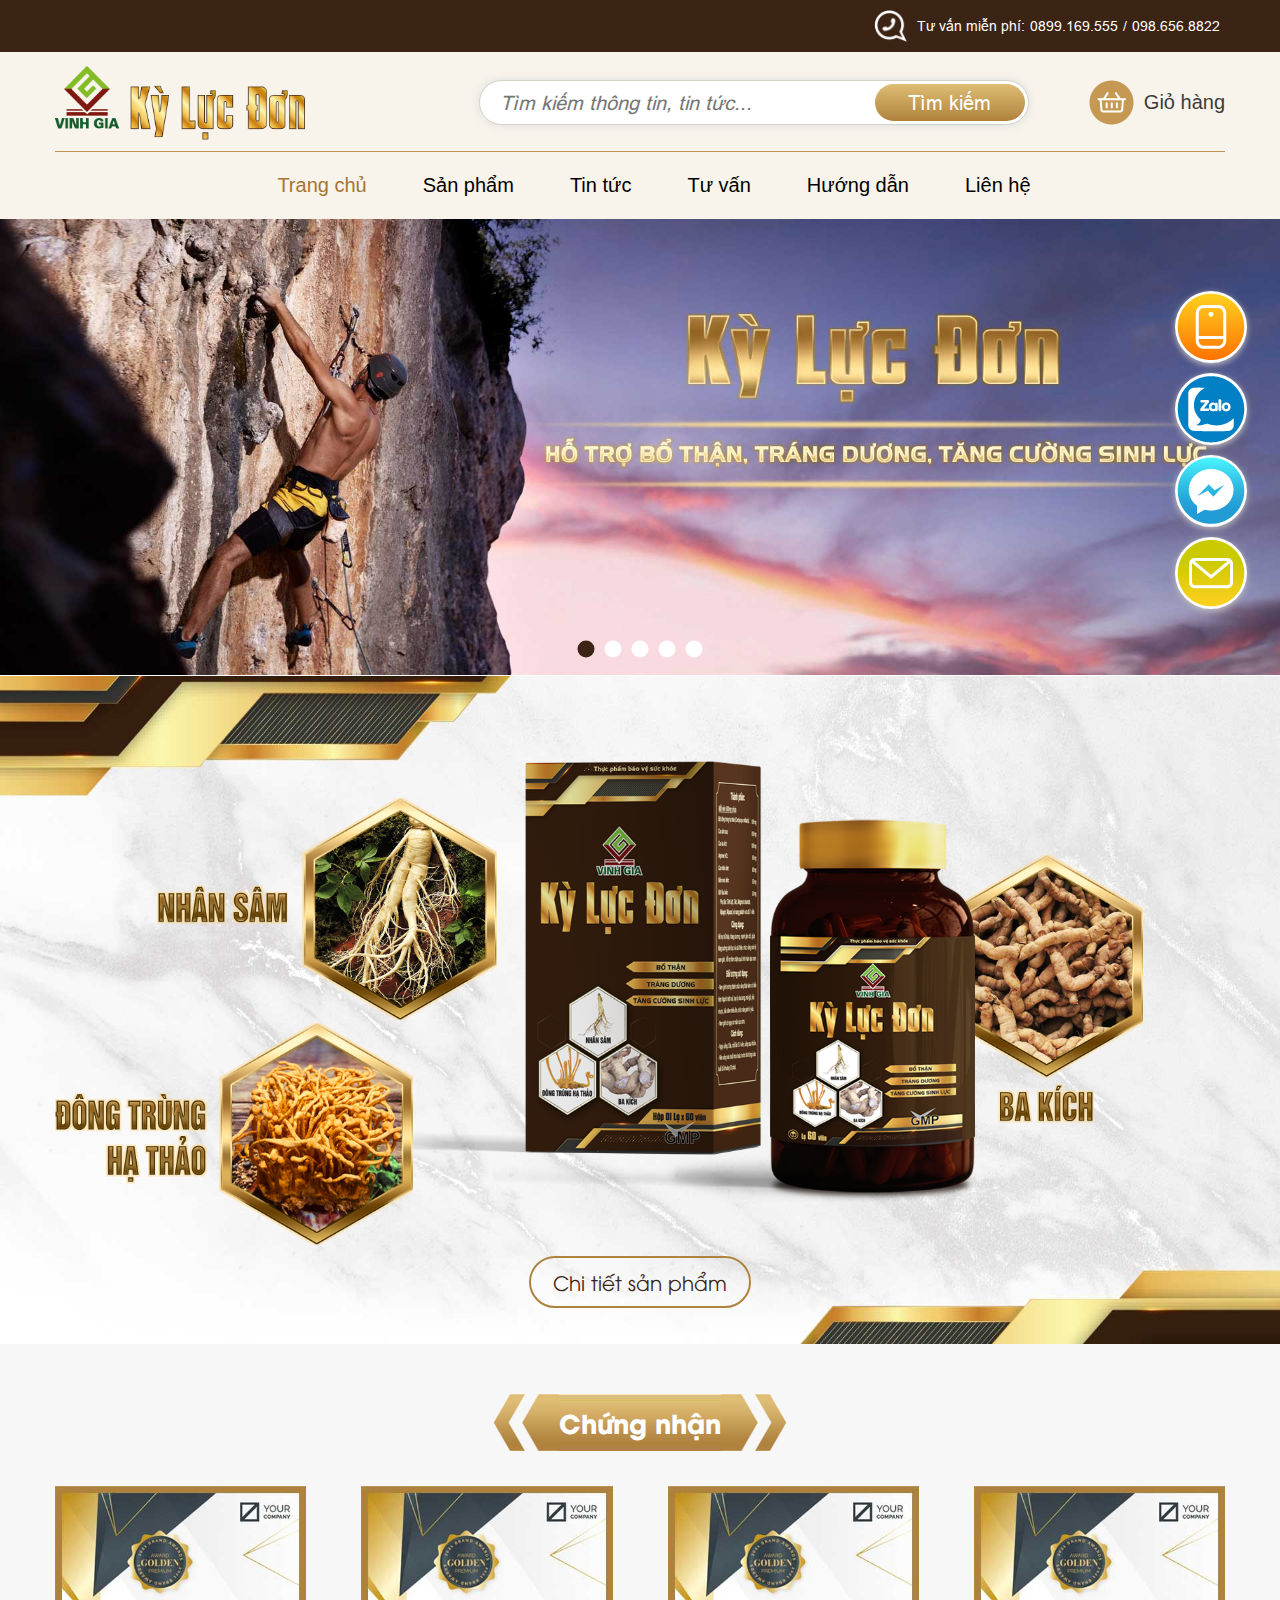
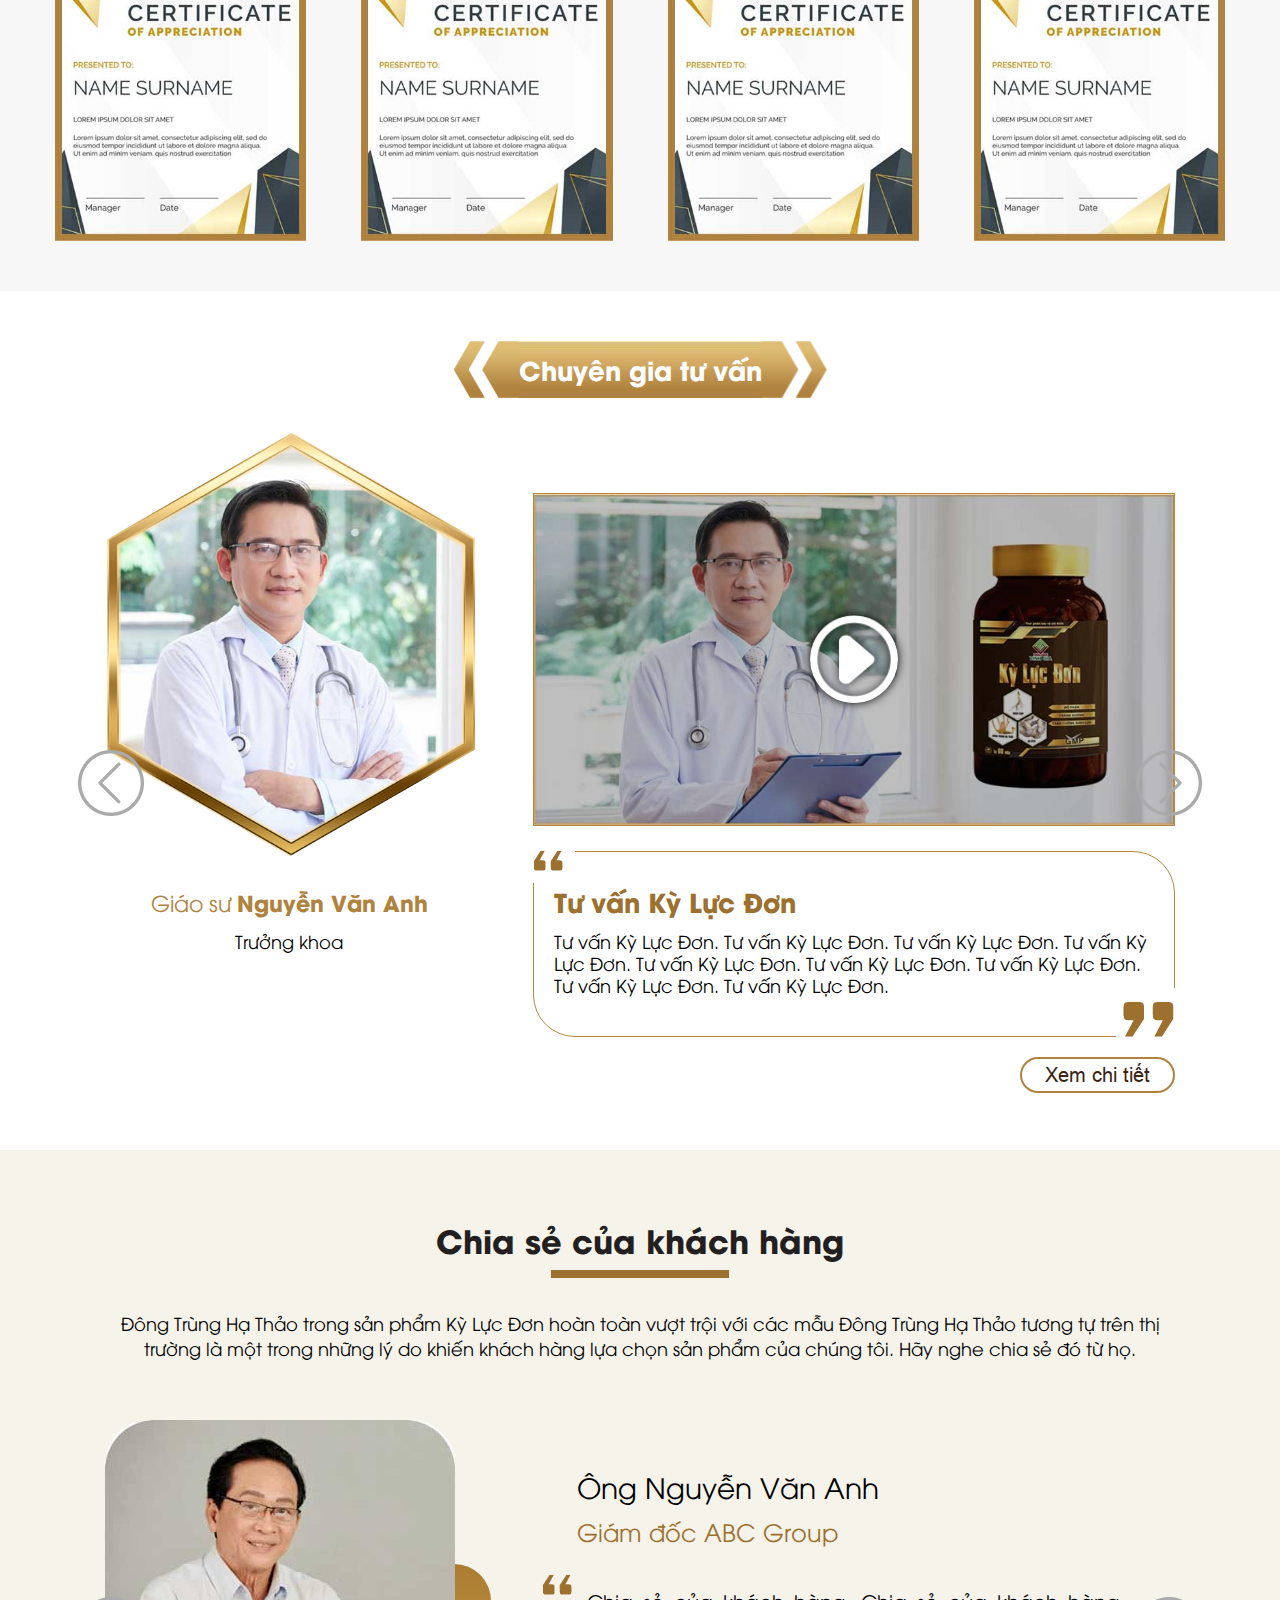
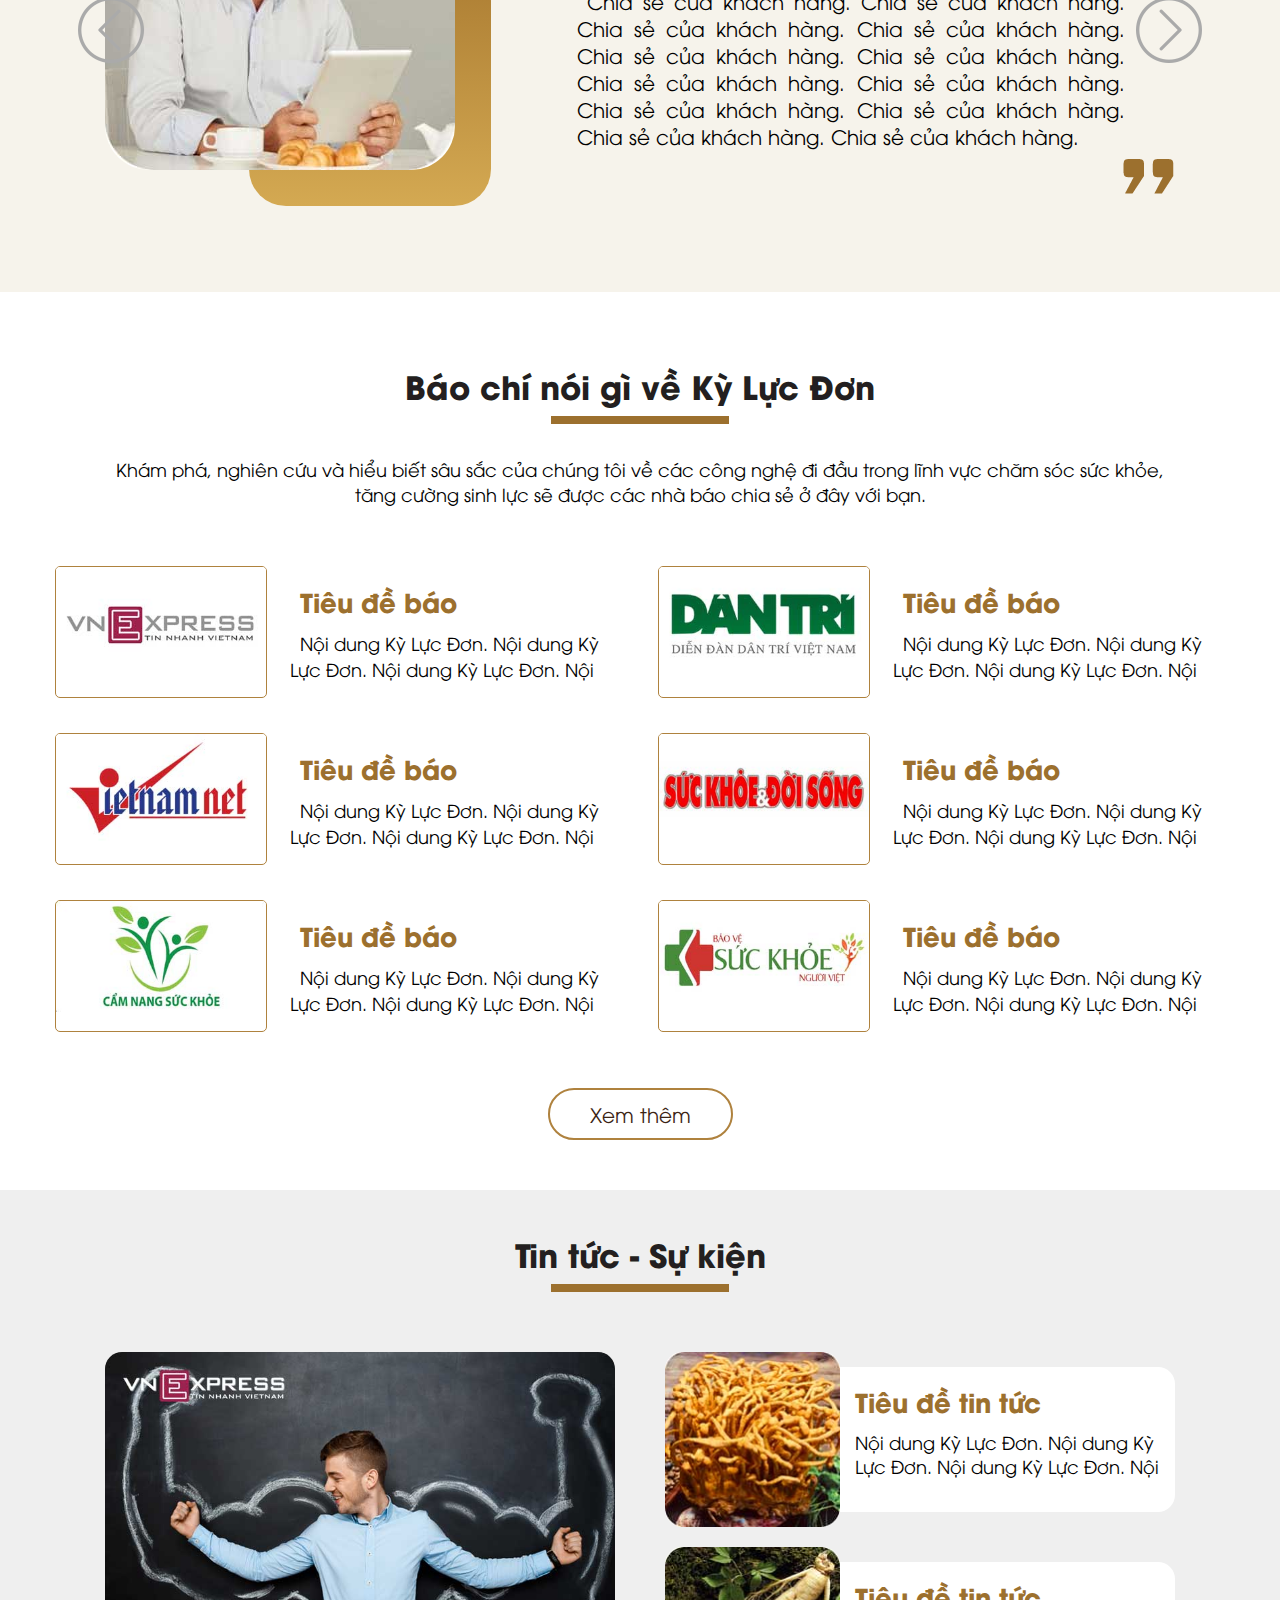
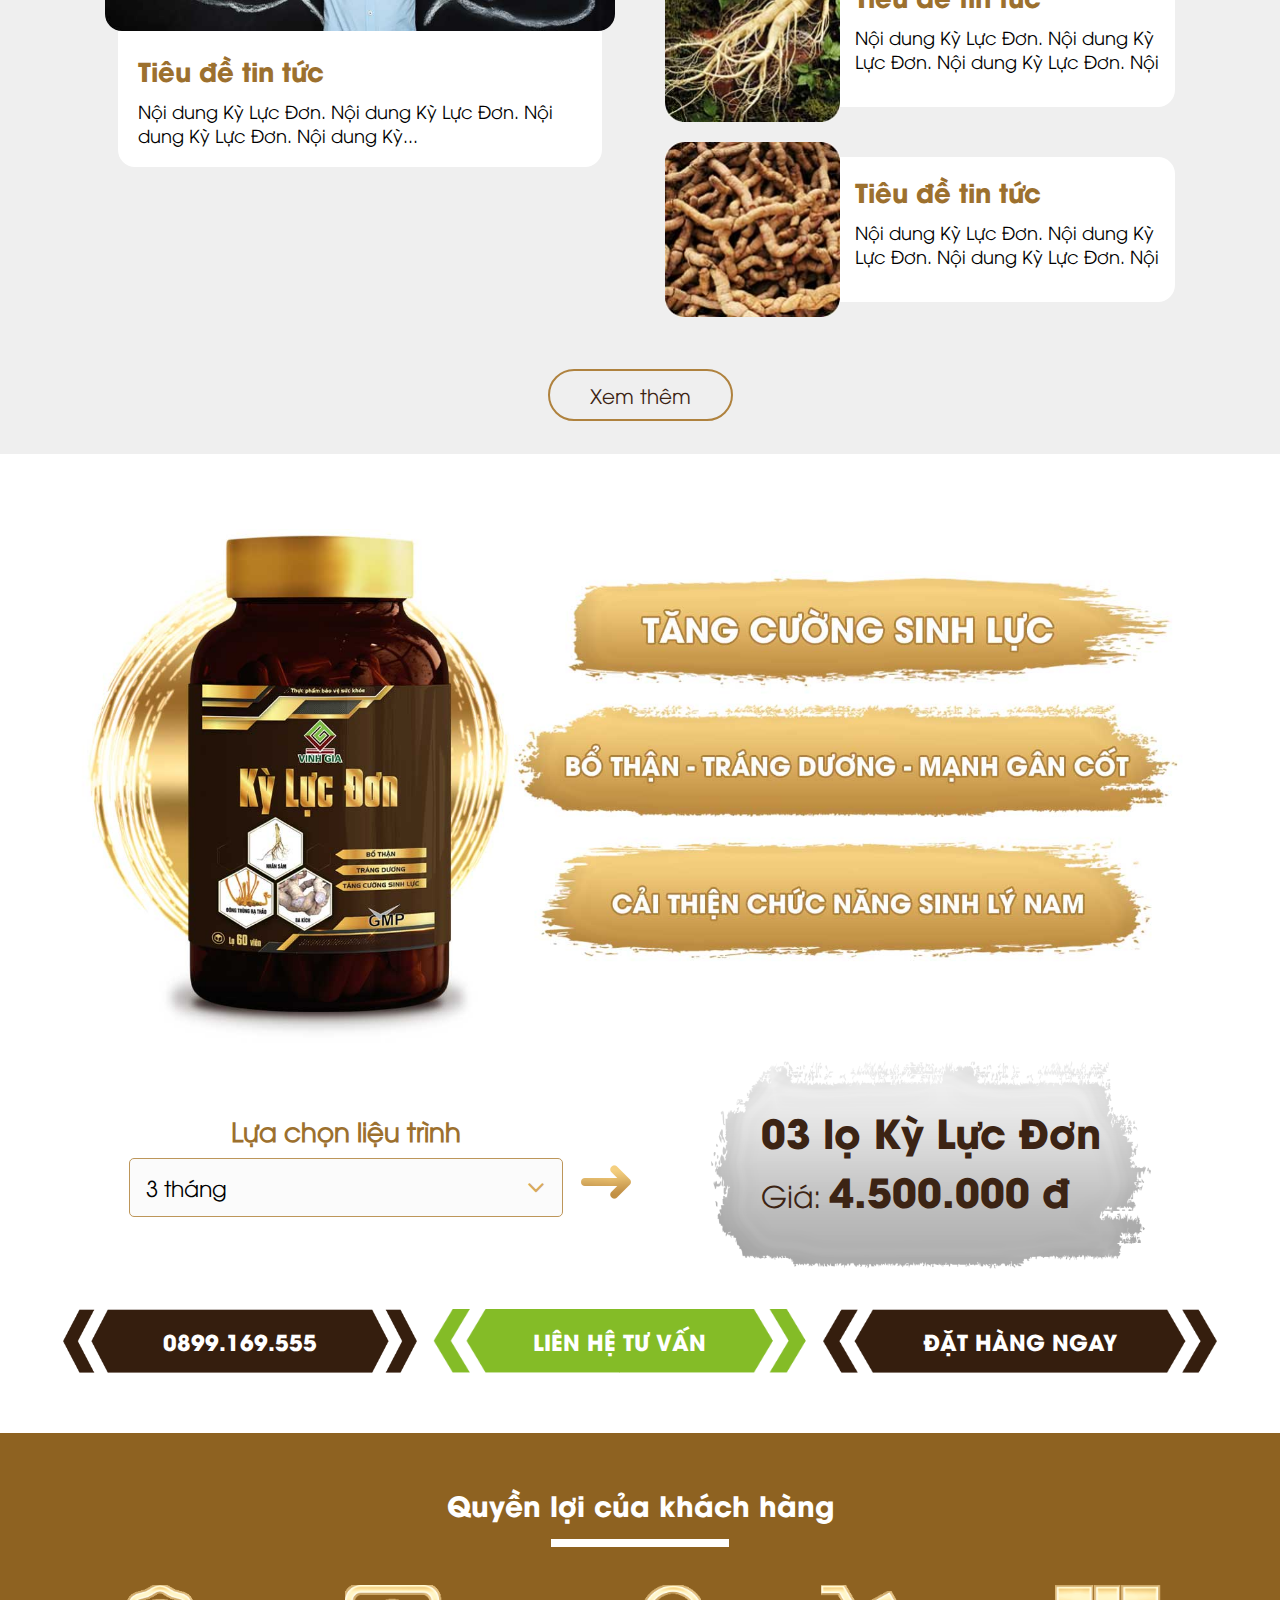
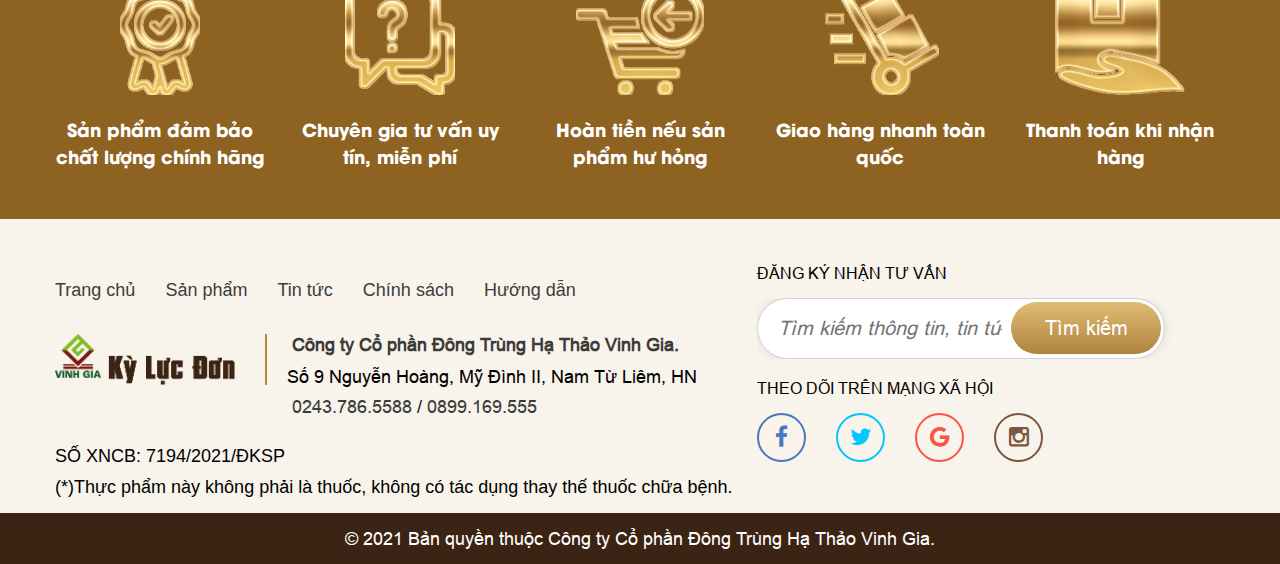
==== commit 49212bec: "." ====
--- a/index.html
+++ b/index.html
@@ -28,6 +28,14 @@
     
     </head>
     <body class="bodad">
+        <div class="fixed-right">
+            <ul>
+                <li class="phone"><a href="" title=""></a></li>
+                <li class="zalo"><a href="" title=""></a></li>
+                <li class="mess"><a href="" title=""></a></li>
+                <li class="email"><a href="" title=""></a></li>
+            </ul>
+        </div>
         <header >
             <div class="top-header">
                 <div class="container">
